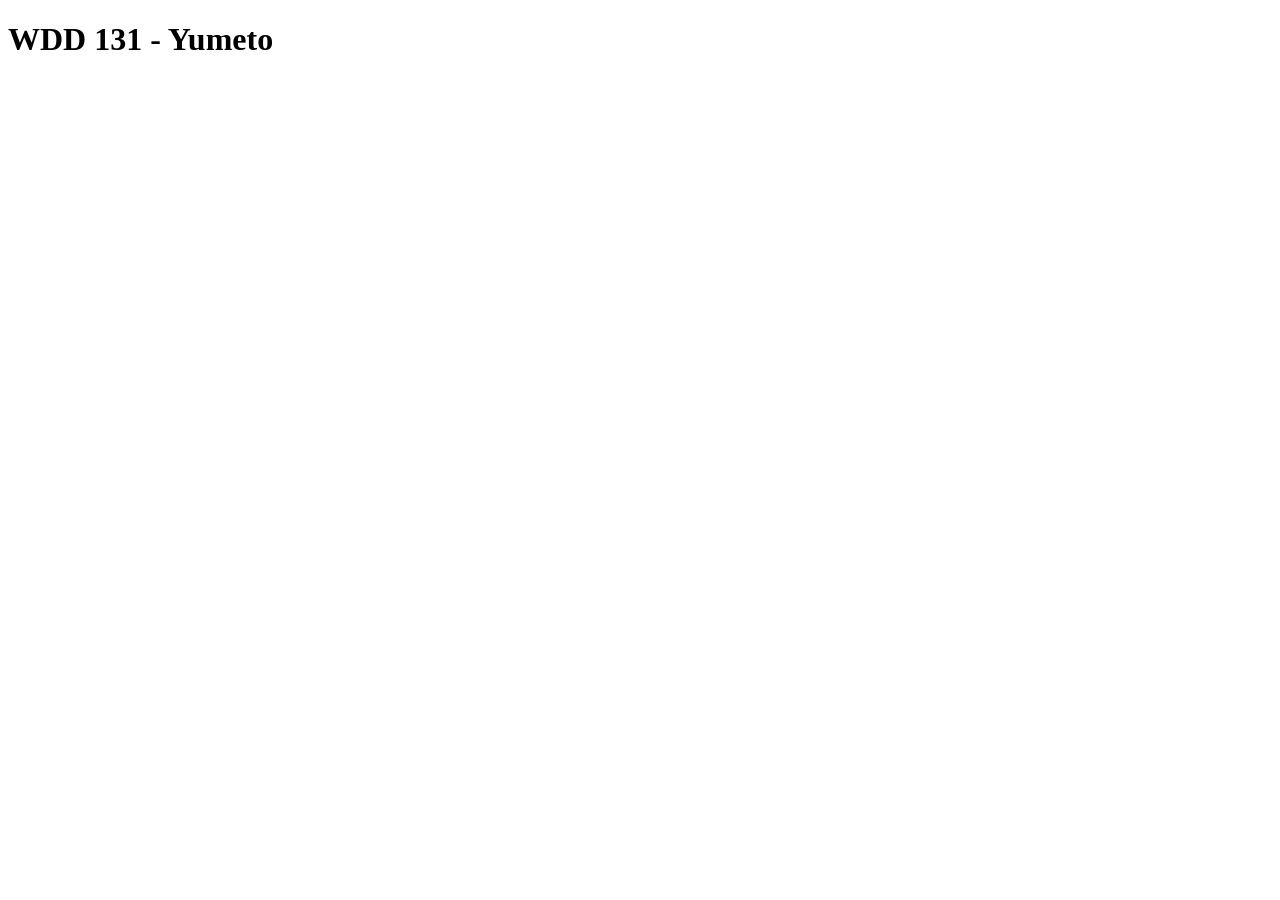
==== index.html @ 3de7c42a "initial commit" ====
<!DOCTYPE html>
<html lang="en">
<head>
    <meta charset="UTF-8">
    <meta name="viewport" content="width=device-width, initial-scale=1.0">
    <title>WDD 131</title>
</head>
<body>
    <h1>WDD 131 - Yumeto</h1>
</body>
</html>
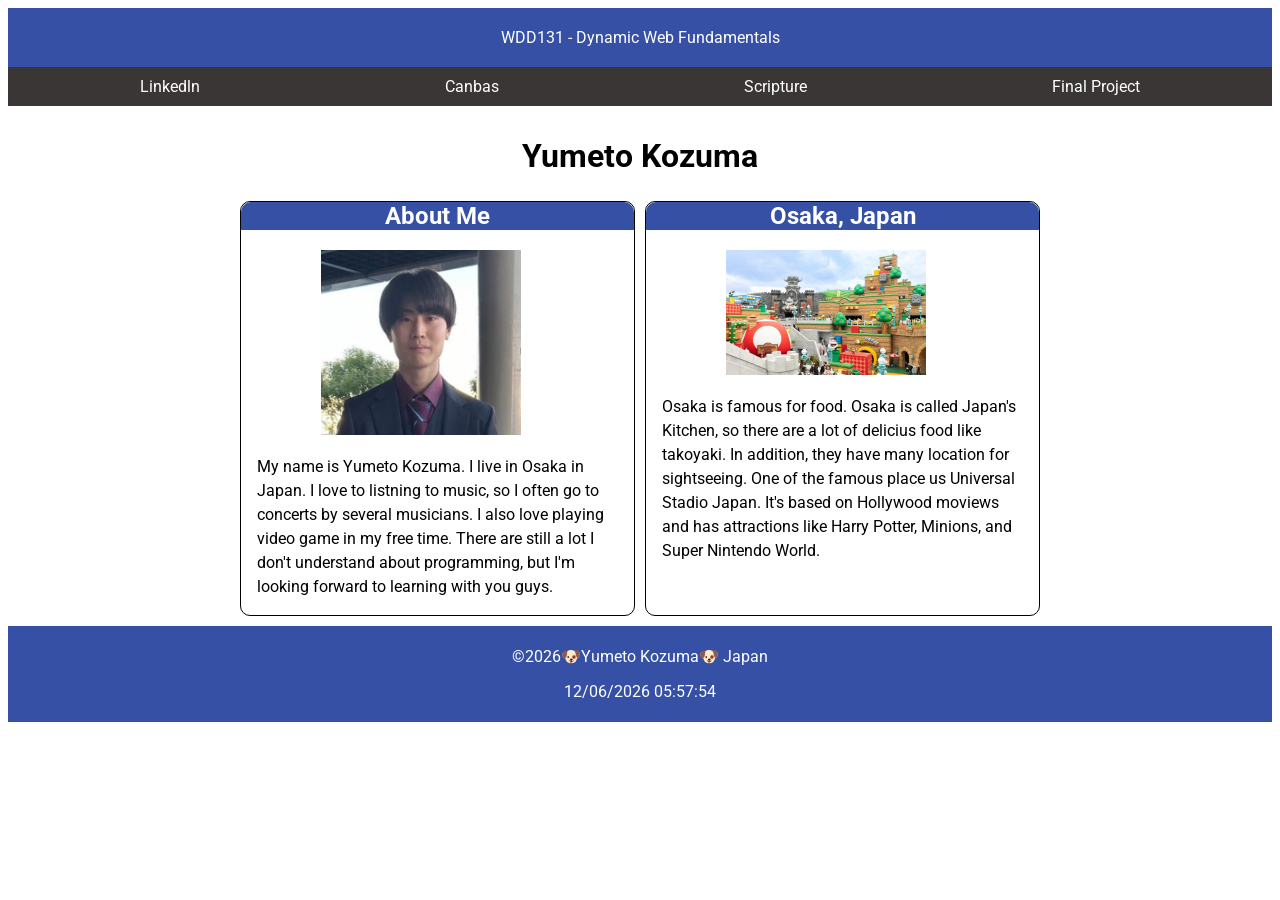
==== commit 59b031ab: "home page" ====
--- a/index.html
+++ b/index.html
@@ -1,11 +1,64 @@
 <!DOCTYPE html>
 <html lang="en">
+
 <head>
     <meta charset="UTF-8">
     <meta name="viewport" content="width=device-width, initial-scale=1.0">
-    <title>WDD 131</title>
+    <title>WDD 131 - Dynamic Web Fundamentals - Yumeto Kozuma</title>
+    <meta name="description" content="WDD131 - Dynamic Web Fundamentals - Yumeto Kozuma. Using Java Scripts method.">
+    <meta name="author" content="Yumeto Kozuma">
+
+    <link rel="stylesheet" href="styles/base.css">
+    <link rel="stylesheet" href="scripts/getdates.js">
+
+    <link rel="preconnect" href="https://fonts.googleapis.com">
+    <link rel="preconnect" href="https://fonts.gstatic.com" crossorigin>
+    <link href="https://fonts.googleapis.com/css2?family=Roboto&display=swap" rel="stylesheet">
+
+    <script src="scripts/getdates.js" defer></script>
 </head>
+
 <body>
-    <h1>WDD 131 - Yumeto</h1>
+    <header>
+        <span id="course-title">WDD131 - Dynamic Web Fundamentals</span>
+        <nav>
+            <ul>
+                <li><a href="https://linkedin.com.">Linkedln</a></li>
+                <li><a href="https://byupw.instructure.com/.">Canbas</a></li>
+                <li><a
+                        href="https://www.churchofjesuschrist.org/study/scriptures/bofm/1-ne/3?lang=eng&id=p7#p7">Scripture</a>
+                </li>
+                <li><a href="#">Final Project</a></li>
+            </ul>
+        </nav>
+    </header>
+
+    <main>
+        <h1>Yumeto Kozuma</h1>
+        <section class="card">
+            <h2>About Me</h2>
+            <img src="images/profile.jpg" alt="Yumeto Kozuma" width="200">
+            <p>My name is Yumeto Kozuma. I live in Osaka in Japan. I love to listning to music, so I often go to
+                concerts by several musicians.
+                I also love playing video game in my free time. There are still a lot I don't understand about
+                programming, but I'm looking
+                forward to learning with you guys.</p>
+        </section>
+        <section class="card">
+            <h2>Osaka, Japan</h2>
+            <img src="images/usj.jpg" alt="Universal Stadio Japan" width="200">
+            <p>Osaka is famous for food. Osaka is called Japan's Kitchen, so there are a lot of delicius food like
+                takoyaki. In addition, they
+                have many location for sightseeing. One of the famous place us Universal Stadio Japan. It's based on
+                Hollywood moviews and has
+                attractions like Harry Potter, Minions, and Super Nintendo World.</p>
+        </section>
+    </main>
+
+    <footer>
+        <p>©<span id="currentyear"></span>🐶Yumeto Kozuma🐶 Japan</p>
+        <p id="lastModified"></p>
+    </footer>
 </body>
+
 </html>
--- a/styles/base.css
+++ b/styles/base.css
@@ -0,0 +1,83 @@
+body {
+    font-family: "Roboto", sans-serif;
+    font-weight: 400;
+}
+
+header {
+    background-color: rgb(54, 80, 166);
+    color: white;
+    text-align: center;
+}
+
+header span {
+    display: block;
+    padding: 20px;
+}
+
+nav ul {
+    display: flex;
+    list-style: none;
+    justify-content: space-around;
+    background-color: rgb(59, 54, 54);
+    padding: 10px;
+    margin: 0;
+}
+
+nav a {
+    color: white;
+    text-decoration: none;
+}
+
+nav a:hover {
+    text-decoration: overline;
+}
+
+
+main {
+    max-width: 800px;
+    display: grid;
+    margin: 10px auto;
+    grid-template-columns: 1fr 1fr;
+    gap: 10px;
+}
+
+
+main h1 {
+    grid-column: 1 / -1;
+    text-align: center;
+    margin-bottom: 1rem;
+}
+
+.card {
+
+    border: 1px solid;
+    border-radius: 10px;
+}
+
+.card h2 {
+    background-color: rgb(54, 80, 166);
+    color: white;
+    text-align: center;
+    margin-top: 0;
+    border-top-left-radius: 10px;
+    border-top-right-radius: 10px;
+}
+
+.card p {
+    padding: 1rem;
+    margin: auto;
+    line-height: 1.5;
+}
+
+.card img {
+    max-width: 100%;
+    height: auto;
+    margin: 0 5rem;
+}
+
+footer {
+    background-color: rgb(54, 80, 166);
+    color: white;
+    text-align: center;
+    padding: 5px;
+}
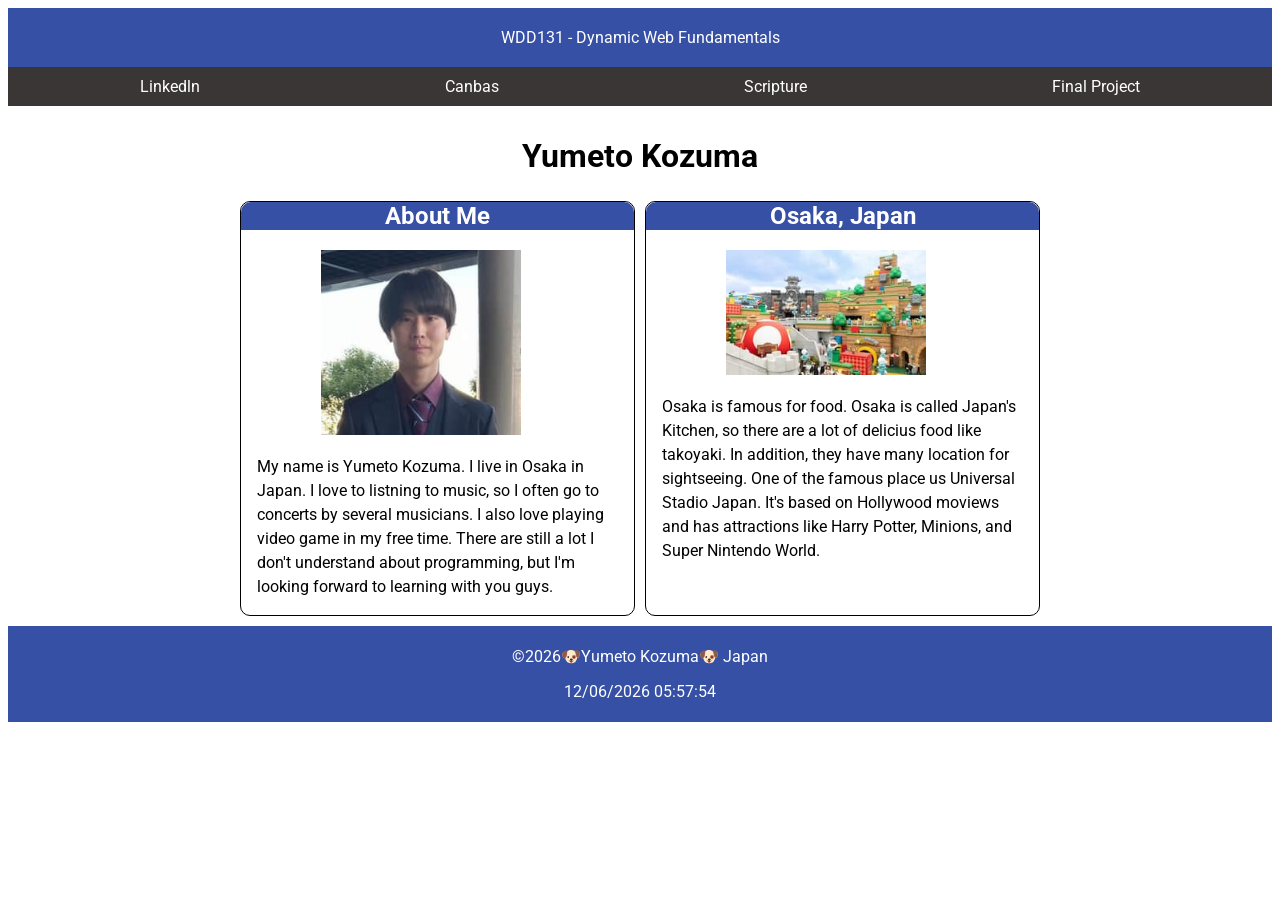
==== commit 2a5c9107: "change the way to road js file" ====
--- a/index.html
+++ b/index.html
@@ -9,13 +9,12 @@
     <meta name="author" content="Yumeto Kozuma">
 
     <link rel="stylesheet" href="styles/base.css">
-    <link rel="stylesheet" href="scripts/getdates.js">
+    <script src="scripts/getdates.js" defer></script>
 
     <link rel="preconnect" href="https://fonts.googleapis.com">
     <link rel="preconnect" href="https://fonts.gstatic.com" crossorigin>
     <link href="https://fonts.googleapis.com/css2?family=Roboto&display=swap" rel="stylesheet">
 
-    <script src="scripts/getdates.js" defer></script>
 </head>
 
 <body>
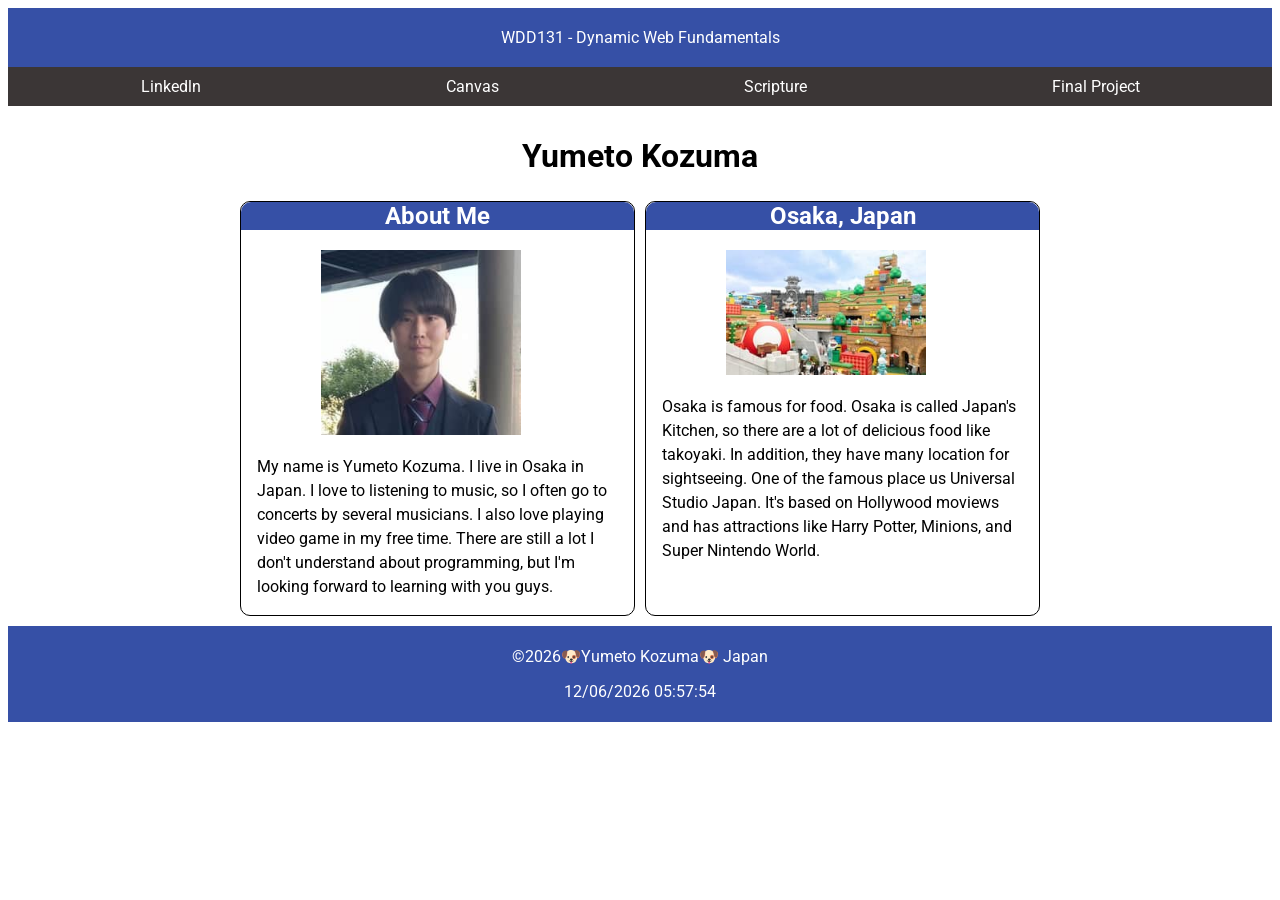
==== commit 7b4df6ed: "fix spelling" ====
--- a/index.html
+++ b/index.html
@@ -23,7 +23,7 @@
         <nav>
             <ul>
                 <li><a href="https://linkedin.com.">Linkedln</a></li>
-                <li><a href="https://byupw.instructure.com/.">Canbas</a></li>
+                <li><a href="https://byupw.instructure.com/.">Canvas</a></li>
                 <li><a
                         href="https://www.churchofjesuschrist.org/study/scriptures/bofm/1-ne/3?lang=eng&id=p7#p7">Scripture</a>
                 </li>
@@ -37,7 +37,7 @@
         <section class="card">
             <h2>About Me</h2>
             <img src="images/profile.jpg" alt="Yumeto Kozuma" width="200">
-            <p>My name is Yumeto Kozuma. I live in Osaka in Japan. I love to listning to music, so I often go to
+            <p>My name is Yumeto Kozuma. I live in Osaka in Japan. I love to listening to music, so I often go to
                 concerts by several musicians.
                 I also love playing video game in my free time. There are still a lot I don't understand about
                 programming, but I'm looking
@@ -46,9 +46,9 @@
         <section class="card">
             <h2>Osaka, Japan</h2>
             <img src="images/usj.jpg" alt="Universal Stadio Japan" width="200">
-            <p>Osaka is famous for food. Osaka is called Japan's Kitchen, so there are a lot of delicius food like
+            <p>Osaka is famous for food. Osaka is called Japan's Kitchen, so there are a lot of delicious food like
                 takoyaki. In addition, they
-                have many location for sightseeing. One of the famous place us Universal Stadio Japan. It's based on
+                have many location for sightseeing. One of the famous place us Universal Studio Japan. It's based on
                 Hollywood moviews and has
                 attractions like Harry Potter, Minions, and Super Nintendo World.</p>
         </section>
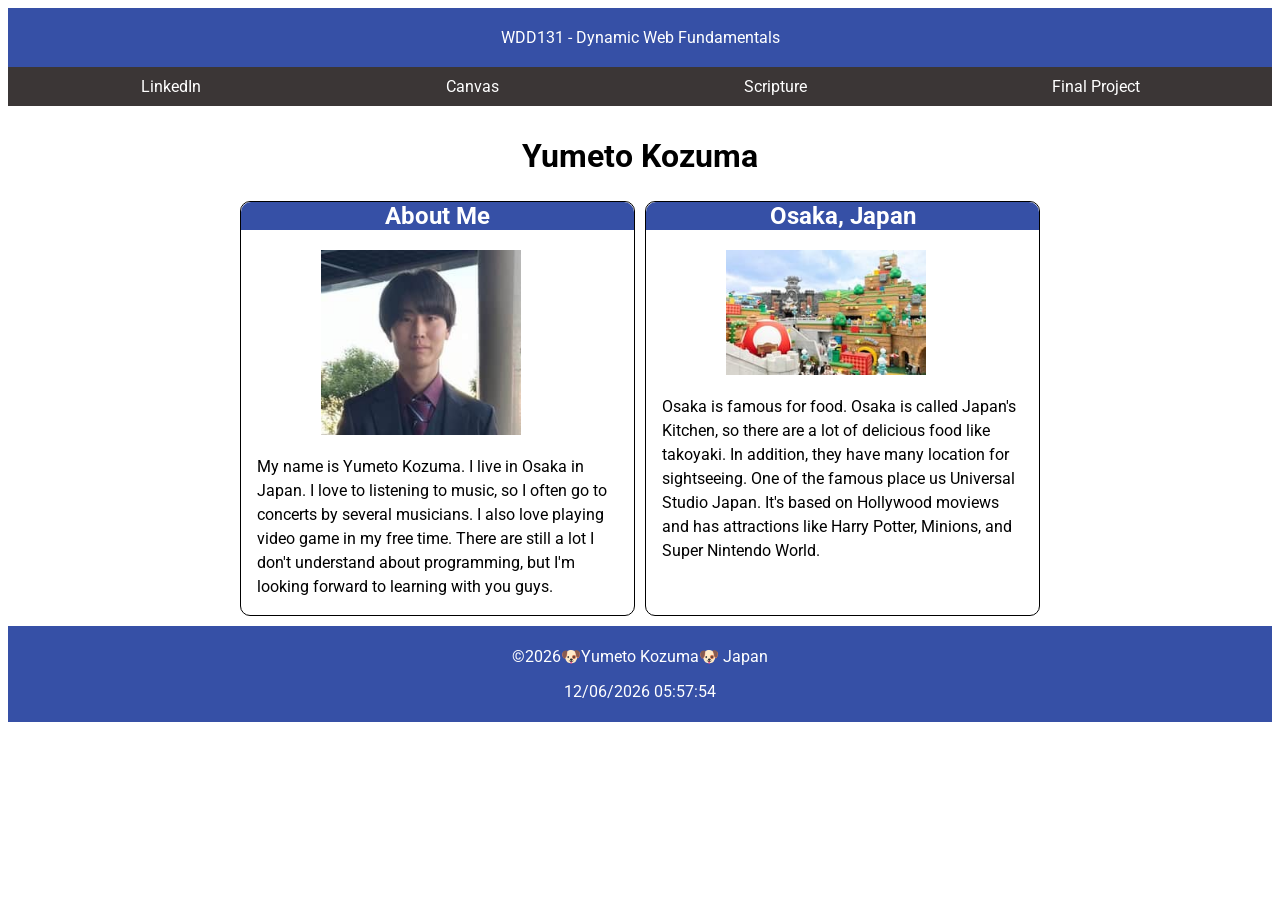
==== commit 0ff67199: "fix the link about linkdin" ====
--- a/index.html
+++ b/index.html
@@ -22,7 +22,7 @@
         <span id="course-title">WDD131 - Dynamic Web Fundamentals</span>
         <nav>
             <ul>
-                <li><a href="https://linkedin.com.">Linkedln</a></li>
+                <li><a href="https://linkedin.com">LinkedIn</a></li>
                 <li><a href="https://byupw.instructure.com/.">Canvas</a></li>
                 <li><a
                         href="https://www.churchofjesuschrist.org/study/scriptures/bofm/1-ne/3?lang=eng&id=p7#p7">Scripture</a>
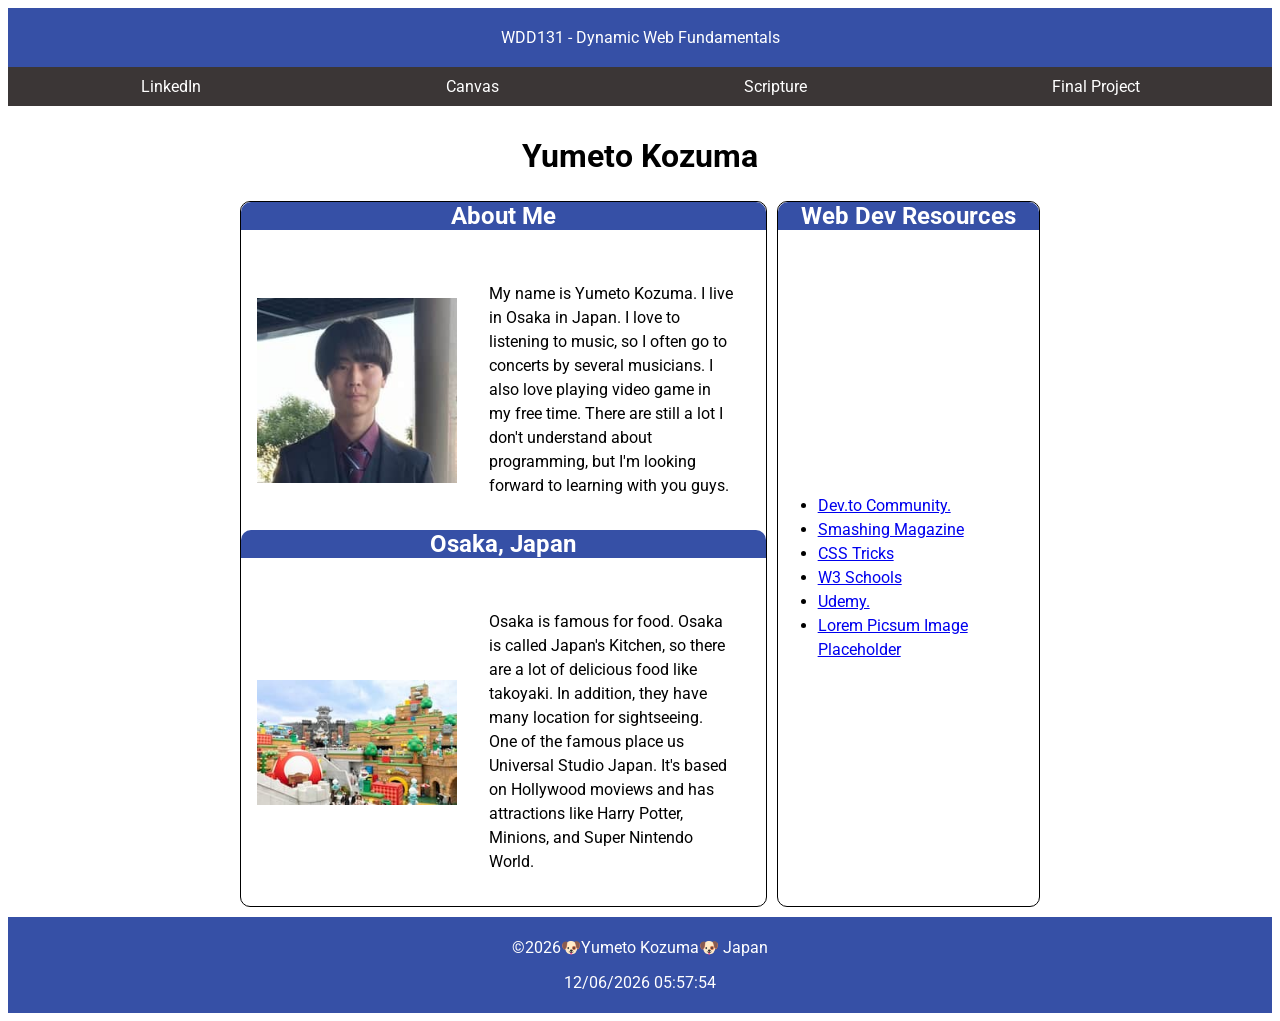
==== commit accce311: "add web dev resources" ====
--- a/index.html
+++ b/index.html
@@ -36,21 +36,36 @@
         <h1>Yumeto Kozuma</h1>
         <section class="card">
             <h2>About Me</h2>
-            <img src="images/profile.jpg" alt="Yumeto Kozuma" width="200">
-            <p>My name is Yumeto Kozuma. I live in Osaka in Japan. I love to listening to music, so I often go to
-                concerts by several musicians.
-                I also love playing video game in my free time. There are still a lot I don't understand about
-                programming, but I'm looking
-                forward to learning with you guys.</p>
+            <div class="content">
+                <img src="images/profile.jpg" alt="Yumeto Kozuma" width="200">
+                <p>My name is Yumeto Kozuma. I live in Osaka in Japan. I love to listening to music, so I often go to
+                    concerts by several musicians.
+                    I also love playing video game in my free time. There are still a lot I don't understand about
+                    programming, but I'm looking
+                    forward to learning with you guys.</p>
+            </div>
+
+            <h2>Osaka, Japan</h2>
+            <div class="content">
+                <img src="images/usj.jpg" alt="Universal Stadio Japan" width="200">
+                <p>Osaka is famous for food. Osaka is called Japan's Kitchen, so there are a lot of delicious food like
+                    takoyaki. In addition, they
+                    have many location for sightseeing. One of the famous place us Universal Studio Japan. It's based on
+                    Hollywood moviews and has
+                    attractions like Harry Potter, Minions, and Super Nintendo World.</p>
+            </div>
         </section>
+
         <section class="card">
-            <h2>Osaka, Japan</h2>
-            <img src="images/usj.jpg" alt="Universal Stadio Japan" width="200">
-            <p>Osaka is famous for food. Osaka is called Japan's Kitchen, so there are a lot of delicious food like
-                takoyaki. In addition, they
-                have many location for sightseeing. One of the famous place us Universal Studio Japan. It's based on
-                Hollywood moviews and has
-                attractions like Harry Potter, Minions, and Super Nintendo World.</p>
+            <h2>Web Dev Resources</h2>
+            <ul>
+                <li><a href="#">Dev.to Community.</a></li>
+                <li><a href="#">Smashing Magazine</a></li>
+                <li><a href="#">CSS Tricks</a></li>
+                <li><a href="#">W3 Schools</a></li>
+                <li><a href="#">Udemy.</a></li>
+                <li><a href="#">Lorem Picsum Image Placeholder</a></li>
+            </ul>
         </section>
     </main>
 
--- a/styles/base.css
+++ b/styles/base.css
@@ -37,7 +37,7 @@
     max-width: 800px;
     display: grid;
     margin: 10px auto;
-    grid-template-columns: 1fr 1fr;
+    grid-template-columns: 2fr 1fr;
     gap: 10px;
 }
 
@@ -49,9 +49,19 @@
 }
 
 .card {
-
     border: 1px solid;
     border-radius: 10px;
+    display: flex;
+    flex-direction: column;
+}
+
+.card ul {
+    margin-top: auto;
+    margin-bottom: auto;
+}
+
+.card a {
+    line-height: 1.5;
 }
 
 .card h2 {
@@ -69,11 +79,19 @@
     line-height: 1.5;
 }
 
-.card img {
-    max-width: 100%;
+.content {
+    display: flex;
+    align-items: center;
+    gap: 1rem;
+    padding: 1rem;
+}
+
+.content img {
+    max-width: 200px;
     height: auto;
-    margin: 0 5rem;
 }
+
+
 
 footer {
     background-color: rgb(54, 80, 166);
